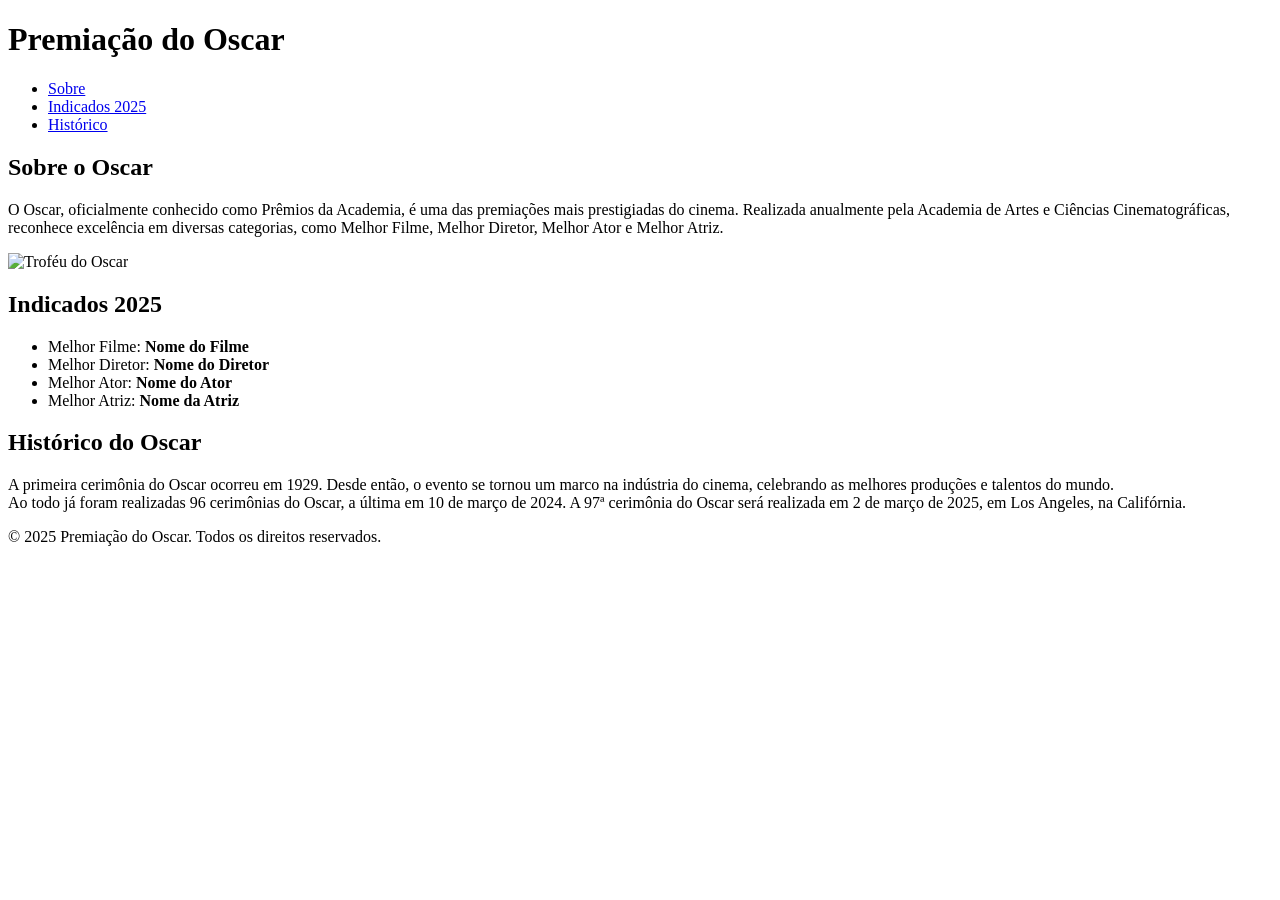
==== index.html @ bd4ce32a "Create index.html" ====
<!DOCTYPE html>
<html lang="pt-BR">
<head>
    <meta charset="UTF-8">
    <meta name="viewport" content="width=device-width, initial-scale=1.0">
    <title>Premiação do Oscar</title>
    <link rel="stylesheet" href="Oscar.css">
</head>
<body>
    <header>
        <h1>Premiação do Oscar</h1>
        <nav>
            <ul>
                <li><a href="#sobre">Sobre</a></li>
                <li><a href="#indicados">Indicados 2025</a></li>
                <li><a href="#historico">Histórico</a></li>
            </ul>
        </nav>
    </header>

    <section id="sobre">
        <h2>Sobre o Oscar</h2>
        <div class="ImagemTexto">
        <p>
            O Oscar, oficialmente conhecido como Prêmios da Academia, é uma das premiações mais prestigiadas do cinema. 
            Realizada anualmente pela Academia de Artes e Ciências Cinematográficas, reconhece excelência em diversas categorias, 
            como Melhor Filme, Melhor Diretor, Melhor Ator e Melhor Atriz.
        </p>
        <img src="oscar-trophy.jpg" alt="Troféu do Oscar">
    </div>
    </section>

    <section id="indicados">
        <h2>Indicados 2025</h2>
        <ul>
            <li>Melhor Filme: <strong>Nome do Filme</strong></li>
            <li>Melhor Diretor: <strong>Nome do Diretor</strong></li>
            <li>Melhor Ator: <strong>Nome do Ator</strong></li>
            <li>Melhor Atriz: <strong>Nome da Atriz</strong></li>
        </ul>
    </section>

    <section id="historico">
        <h2>Histórico do Oscar</h2>
        <p>
            A primeira cerimônia do Oscar ocorreu em 1929. Desde então, o evento se tornou um marco na indústria do cinema, 
            celebrando as melhores produções e talentos do mundo.
            <br>Ao todo já foram realizadas 96 cerimônias do Oscar, a última em 10 de março de 2024. A 97ª cerimônia do Oscar será realizada em 2 de março de 2025, em Los Angeles, na Califórnia. </br>
        </p>

    </section>

    <footer>
        <p>&copy; 2025 Premiação do Oscar. Todos os direitos reservados.</p>
    </footer>
</body>
</html>
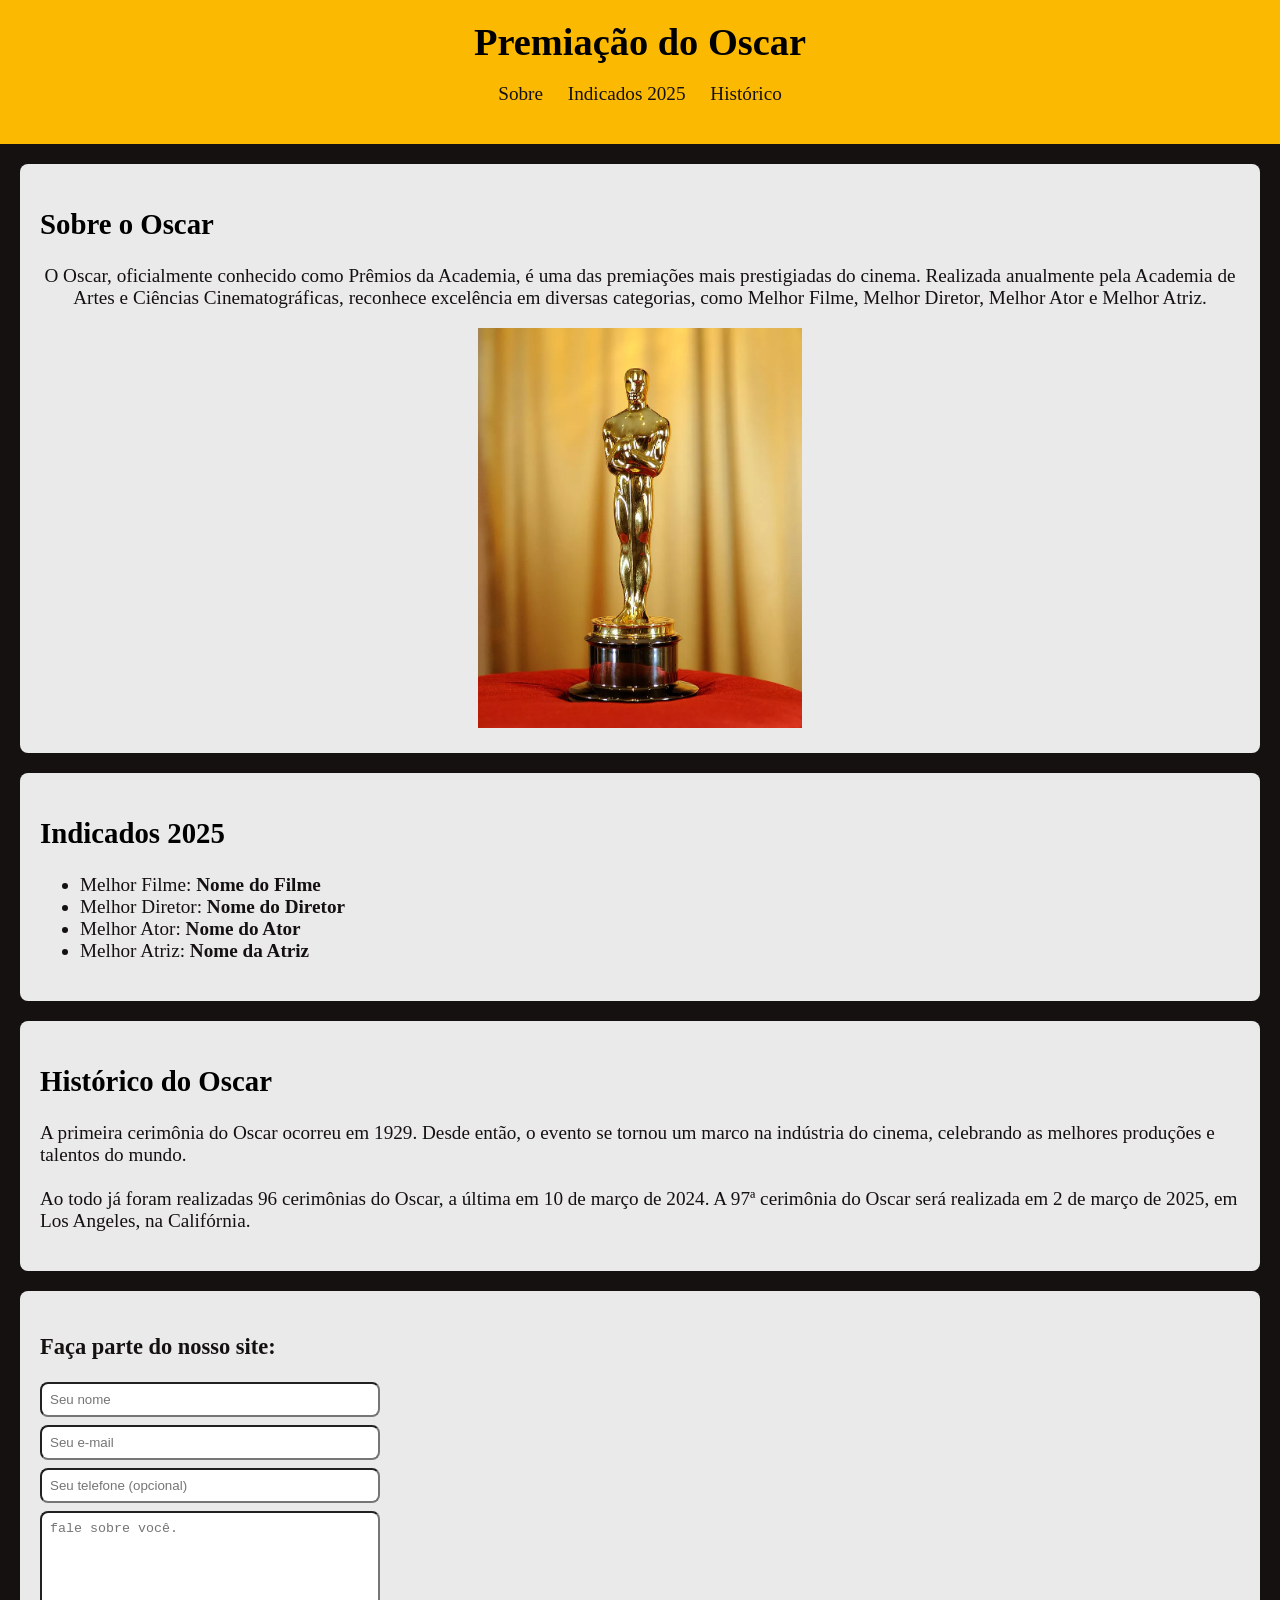
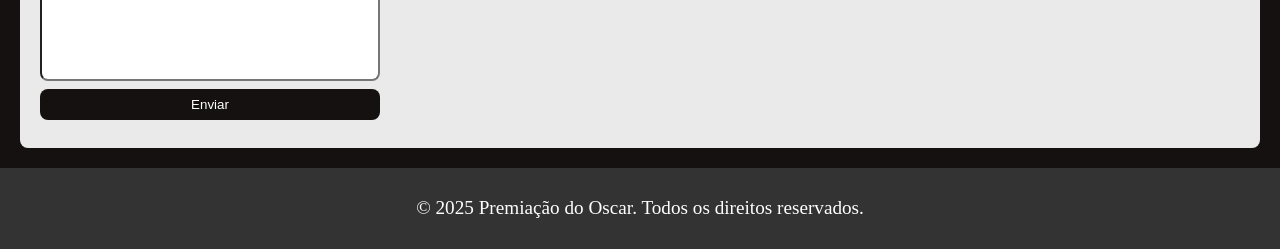
==== commit ce9c4e05: "Update index.html" ====
--- a/index.html
+++ b/index.html
@@ -31,7 +31,7 @@
     </section>
 
     <section id="indicados">
-        <h2>Indicados 2025</h2>
+    <h2>Indicados 2025</h2>
         <ul>
             <li>Melhor Filme: <strong>Nome do Filme</strong></li>
             <li>Melhor Diretor: <strong>Nome do Diretor</strong></li>
@@ -44,10 +44,19 @@
         <h2>Histórico do Oscar</h2>
         <p>
             A primeira cerimônia do Oscar ocorreu em 1929. Desde então, o evento se tornou um marco na indústria do cinema, 
-            celebrando as melhores produções e talentos do mundo.
+            celebrando as melhores produções e talentos do mundo. <br>
             <br>Ao todo já foram realizadas 96 cerimônias do Oscar, a última em 10 de março de 2024. A 97ª cerimônia do Oscar será realizada em 2 de março de 2025, em Los Angeles, na Califórnia. </br>
         </p>
-
+    </section>
+    <section id="formulario">
+<h3>Faça parte do nosso site:</h3>
+<form>
+    <input type="text" placeholder="Seu nome" required/>
+    <input type="Email" placeholder="Seu e-mail"required />
+    <input type="tell" placeholder="Seu telefone (opcional)" />
+    <textarea placeholder="fale sobre você." required></textarea> <!--caixa para escrever mensagem -->
+    <button type="submit">Enviar</button>
+</form>
     </section>
 
     <footer>
@@ -55,3 +64,6 @@
     </footer>
 </body>
 </html>
+
+</body>
+</html>
--- a/Oscar.css
+++ b/Oscar.css
@@ -0,0 +1,95 @@
+body 
+{
+    font-family:'Times New Roman', Times, serif ;
+    font-size: larger;
+    margin: 0;
+    padding: 0;
+    background-color: #161111;
+    color: #161111;
+}
+
+header {
+    background-color:  #fcb902;
+    color: black;
+    padding: 20px;
+    text-align: center;
+}
+
+header h1 {
+    margin: 0;
+}
+
+nav ul {
+    list-style: none;
+    padding: 0;
+    color: #161111;
+}
+
+nav ul li {
+    display: inline;
+    margin: 0 10px;
+    
+}
+
+nav ul li a {
+    color: #161111;
+    text-decoration: none;
+}
+
+section {
+    padding: 20px;
+    margin: 20px;
+    background-color: #ffffffe8;
+    border-radius: 8px;
+}
+
+section h2 {
+    color: black;
+}
+
+.ImagemTexto {
+    text-align: center; /* Centraliza a imagem horizontalmente */
+}
+
+.ImagemTexto img {
+    height: 400px;
+}
+
+footer {
+    background-color: #333;
+    color: #fff;
+    text-align: center;
+    padding: 10px 0;
+    width: 100%;
+}
+form input, 
+form textarea,
+form button{
+    display: block;
+    width: 320px;
+    margin-bottom: 8px;
+    padding: 8px;
+    border-radius: 8px;
+}
+form textarea{
+    resize:none;
+    border-style: inset;
+    border-radius: 8px;
+    border-width: 2px;
+    height:150px ;
+}
+form button{
+    background-color:   #161111;
+    color: white;
+    border: none;
+    cursor: pointer;
+    width: 340px;
+    border-radius: 8px;
+    
+}
+form button:hover{
+    background-color: #fcb902;
+}
+input:focus, textarea:focus{
+    outline-color: #fcb902;
+}
